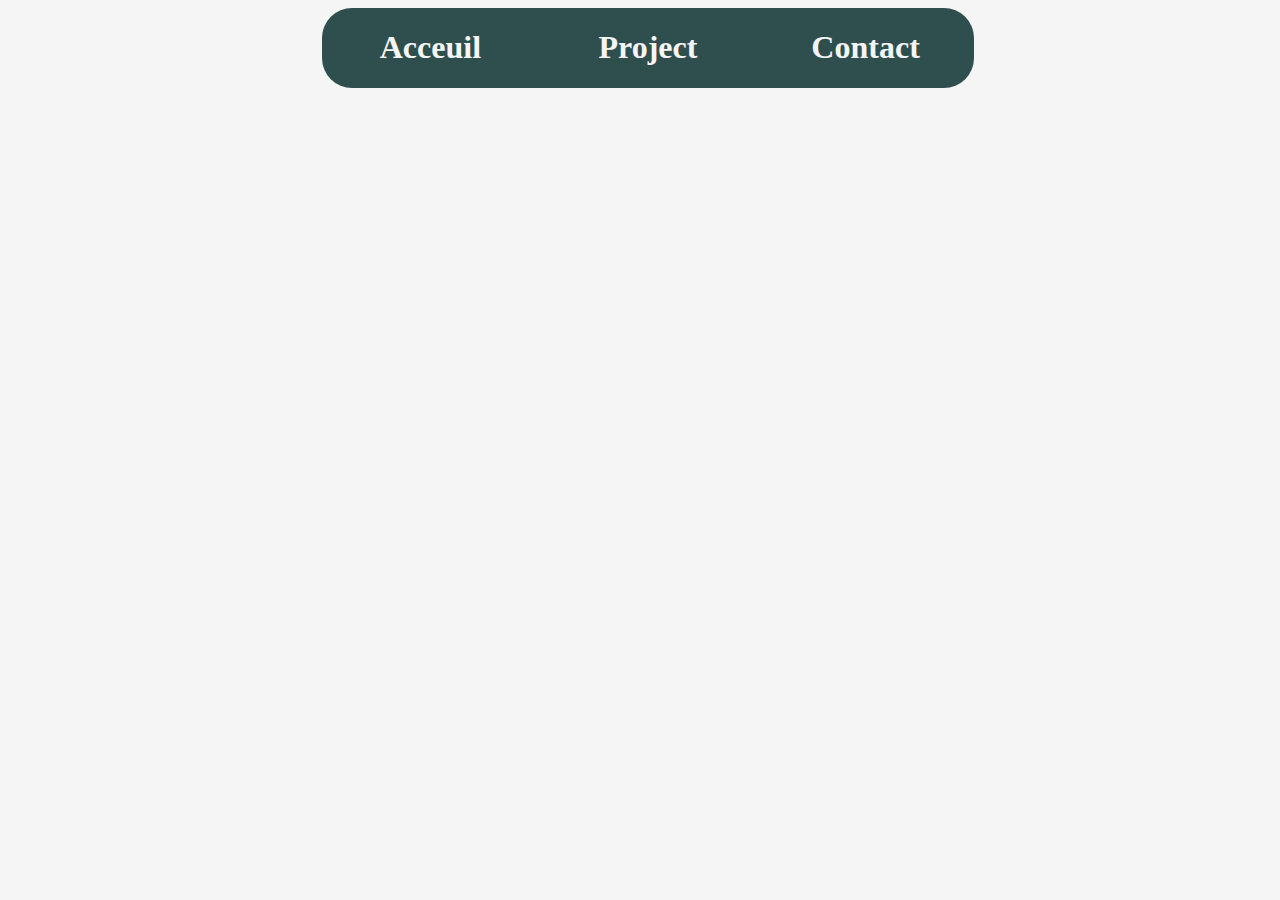
==== index.html @ 4569ac78 "debut" ====
<!DOCTYPE html>
<html lang="fr">
<head>
    <meta charset="UTF-8">
    <meta http-equiv="X-UA-Compatible" content="IE=edge">
    <meta name="viewport" content="width=device-width, initial-scale=1.0">
    <link rel="stylesheet" href="./CSS/style.css">
    <title>Portfolio</title>
</head>
<body>
    <header>
        <div class="menu">
            <h1>Acceuil</h1>
        </div>
        <div class="menu">
            <h1>Project</h1>
        </div>
        <div class="menu">
            <h1>Contact</h1>
        </div>
    </header>
</body>
</html>
---- CSS/style.css ----
body{
    display: flex;
    background-color: whitesmoke;
}

header{display: flex; 
       position: fixed;
       width: 51vw; 
       border-radius: 30px 30px 30px 30px; 
       margin-left: 24.5vw; background-color: darkslategray;}

.menu{display: flex; 
      color:whitesmoke;
      width: 17vw; 
      justify-content: center; 
      border-radius: 30px 30px 30px 30px;}

p{display: block;}
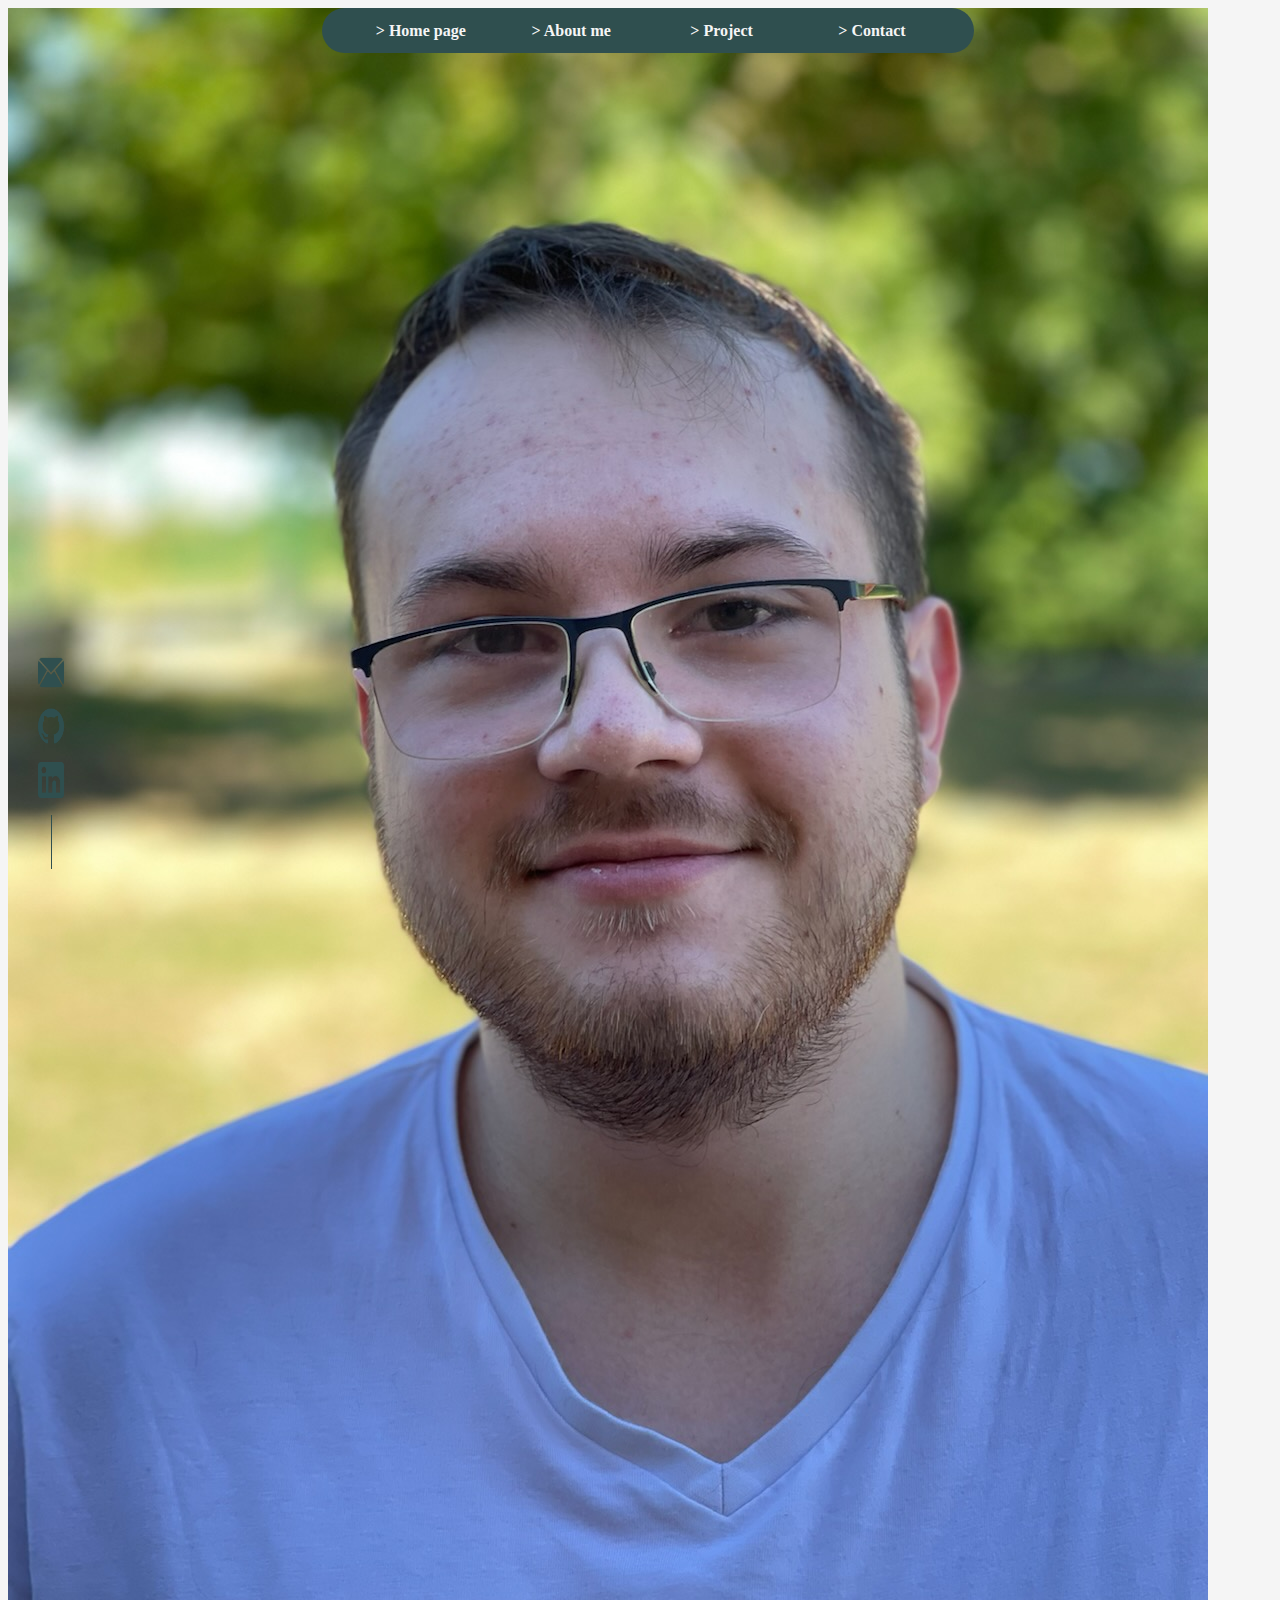
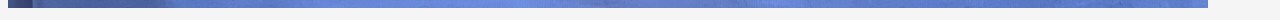
==== commit b050e0f0: "menu and contact" ====
--- a/index.html
+++ b/index.html
@@ -10,14 +10,32 @@
 <body>
     <header>
         <div class="menu">
-            <h1>Acceuil</h1>
+            <a href=""><p><b>> Home page</b></p></a>
         </div>
         <div class="menu">
-            <h1>Project</h1>
+            <a href=""><p><b>> About me</b></p></a>
         </div>
         <div class="menu">
-            <h1>Contact</h1>
+            <a href=""><p><b>> Project</b></p></a>
+        </div>
+        <div class="menu">
+            <a href=""><p><b>> Contact</b></p></a>
         </div>
     </header>
+    <nav>
+        <a href=""><img class="mail" src="./picture/mail.png" alt="mail picture"></a>
+        <a href="https://github.com/Clem47"><img class="git" src="./picture/git.png" alt="git picture"></a>
+        <a href="https://fr.linkedin.com/in/cl%C3%A9ment-crispel-684484253"><img class="linkedin" src="./picture/linkedin.png" alt="linkedin picture"></a>
+        <div> 
+        </div>
+    </nav>
+    <article>
+        <div class="welcome">
+            <img src="./picture/moi.jpg" alt="picture of me">
+        </div>
+        <div class="about_me">
+
+        </div>
+    </article>
 </body>
 </html>--- a/CSS/style.css
+++ b/CSS/style.css
@@ -4,15 +4,70 @@
 }
 
 header{display: flex; 
+       color: whitesmoke;
        position: fixed;
+       flex-direction: row;
+       align-items: center; 
        width: 51vw; 
+       height: 5vh;
        border-radius: 30px 30px 30px 30px; 
        margin-left: 24.5vw; background-color: darkslategray;}
 
 .menu{display: flex; 
       color:whitesmoke;
-      width: 17vw; 
-      justify-content: center; 
+      height: 5vh;
+      width: 8vw;
+      margin-left: 3.75vw;
+      justify-content: center;
+      align-items: center; 
       border-radius: 30px 30px 30px 30px;}
 
-p{display: block;}+.menu:hover a{
+      display: flex;
+      background-color: whitesmoke;
+      height: 5vh;
+      width: 8vw;
+      color: darkslateblue;
+      justify-content: center;
+      align-items: center; 
+      text-decoration: solid;
+      text-decoration-color: darkslateblue;
+      border-radius: 15px 15px 15px 15px;
+    }
+
+.menu a{
+    text-decoration: none;
+    color: whitesmoke;
+}
+
+nav{width: 3vw; 
+    height: 26vh;
+    position: fixed;     
+    display:flex ;
+    flex-direction: column;
+    align-items: center;
+    bottom: 1em;
+    left: 2em;
+   }
+
+.git{width: 2vw;
+     height: 4vh; 
+     margin-bottom: 1.5vh;
+}
+
+.mail{width: 2vw;
+      height: 5vh; 
+      margin-bottom: 1vh;
+}
+
+.linkedin{width: 2vw;
+          height: 4vh;
+          margin-bottom: 1.5vh;
+}
+
+nav div{
+    display: flex;
+    background-color: darkslategray;
+    width: 0.1vw;
+    height: 6vh;
+}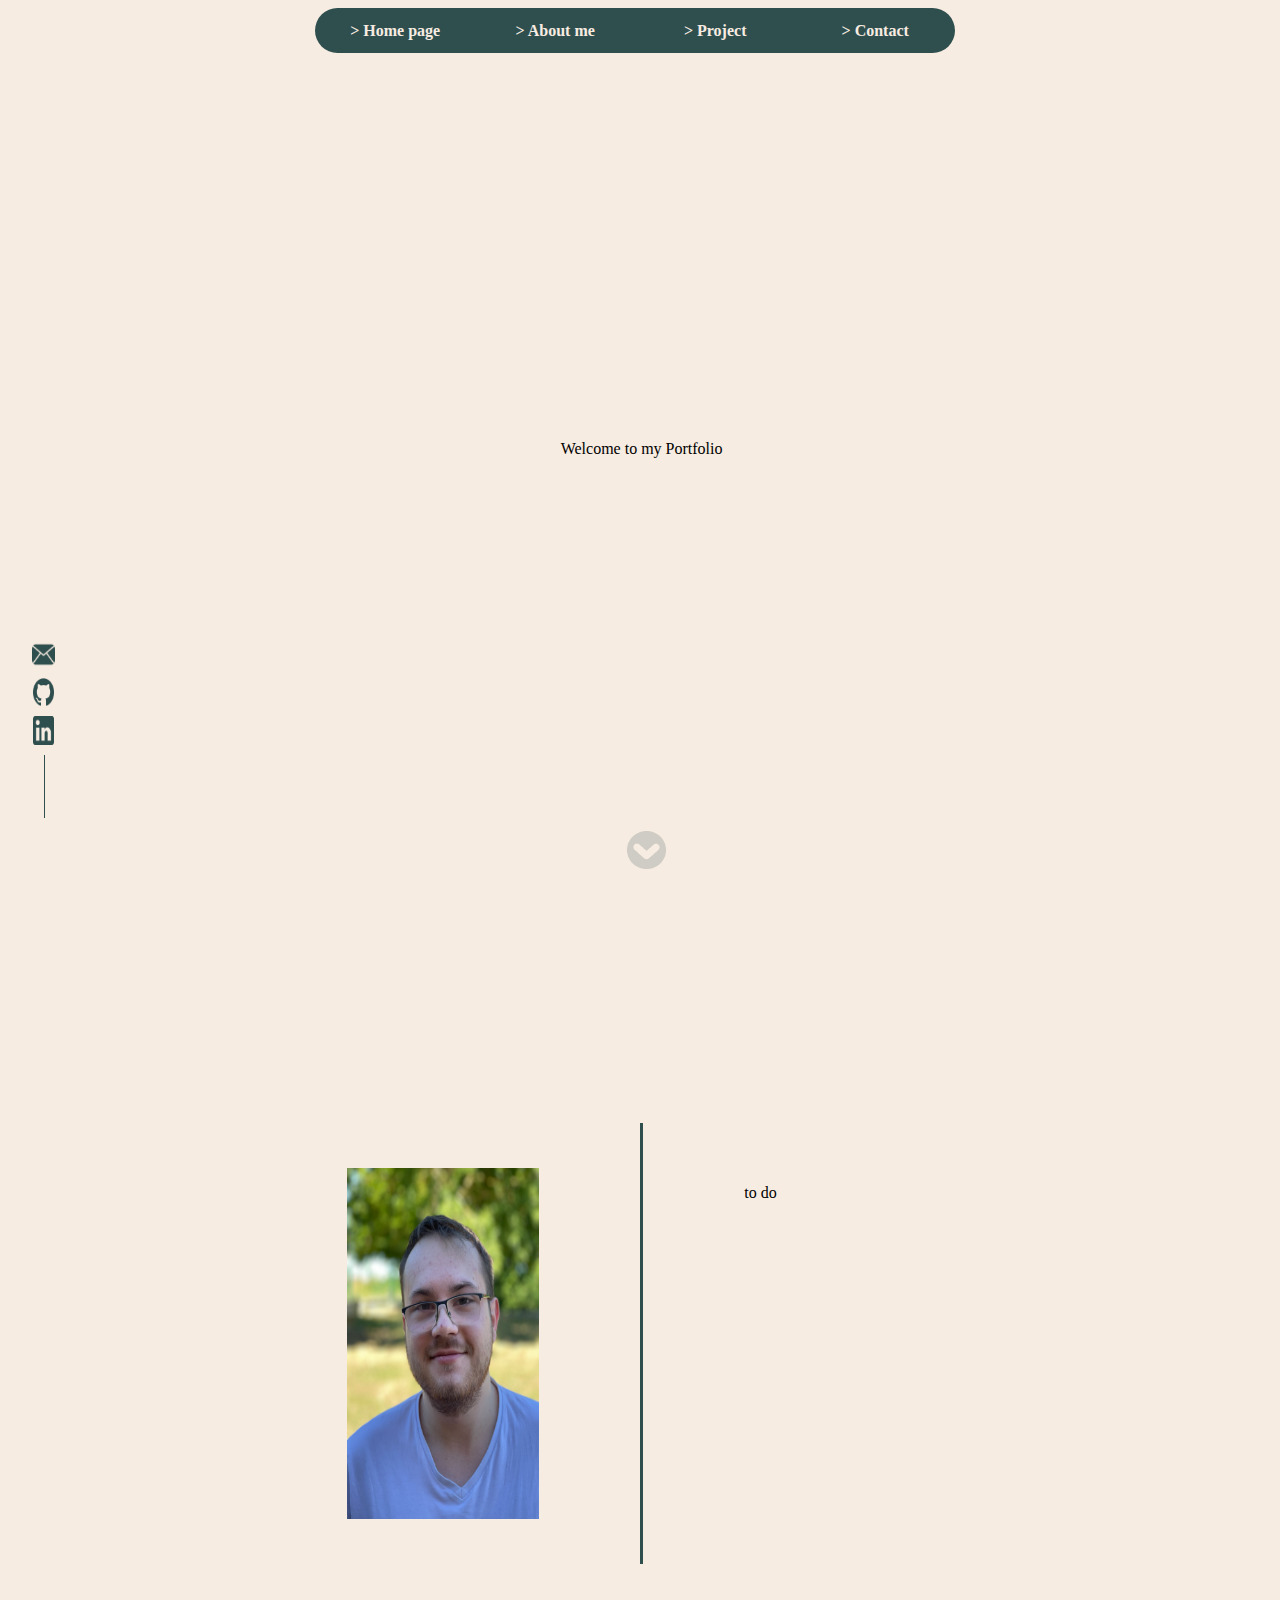
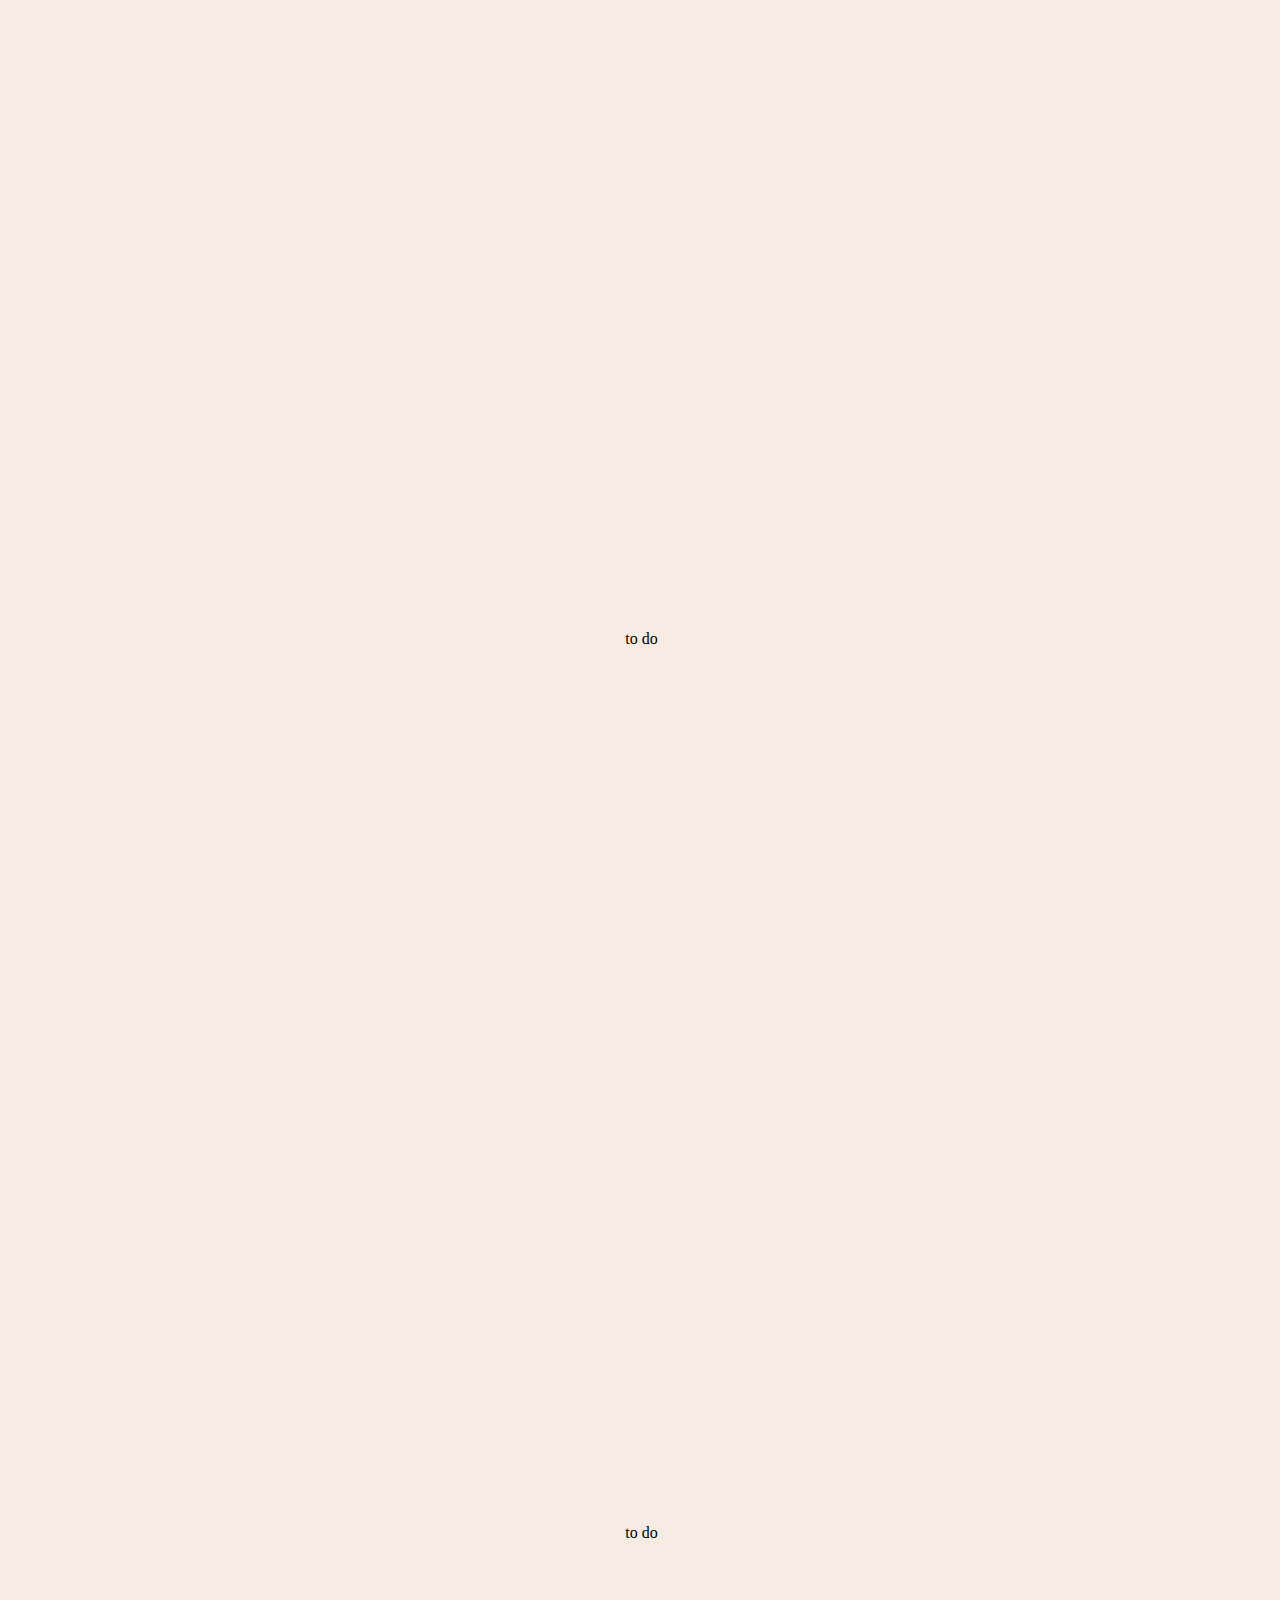
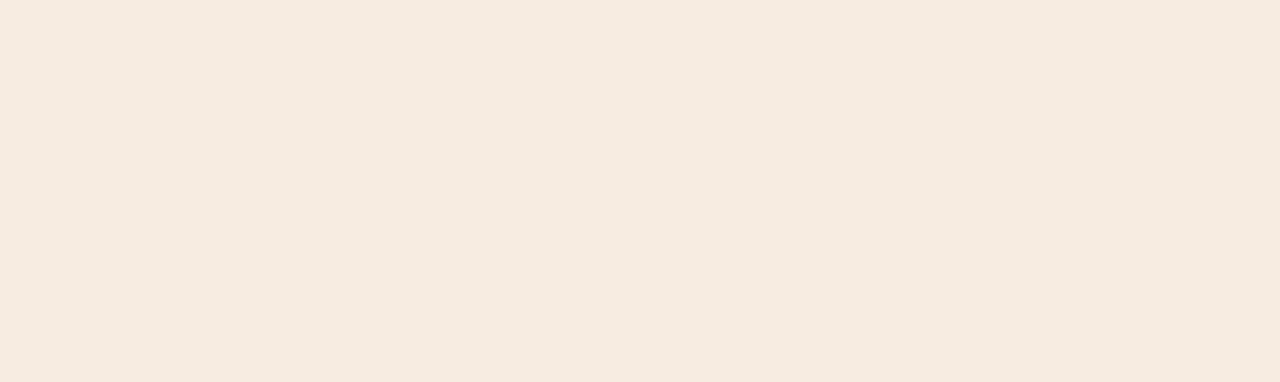
==== commit 760ed650: "ajout css" ====
--- a/index.html
+++ b/index.html
@@ -5,21 +5,25 @@
     <meta http-equiv="X-UA-Compatible" content="IE=edge">
     <meta name="viewport" content="width=device-width, initial-scale=1.0">
     <link rel="stylesheet" href="./CSS/style.css">
+    <link rel="stylesheet" href="./CSS/about_me.css">
+    <link rel="stylesheet" href="./CSS/welcome.css">
+    <link rel="stylesheet" href="./CSS/project.css">
+    <link rel="stylesheet" href="./CSS/contact.css">
     <title>Portfolio</title>
 </head>
 <body>
     <header>
         <div class="menu">
-            <a href=""><p><b>> Home page</b></p></a>
+            <a href="#welcome"><p><b>> Home page</b></p></a>
         </div>
         <div class="menu">
-            <a href=""><p><b>> About me</b></p></a>
+            <a href="#about_me"><p><b>> About me</b></p></a>
         </div>
         <div class="menu">
-            <a href=""><p><b>> Project</b></p></a>
+            <a href="#project"><p><b>> Project</b></p></a>
         </div>
         <div class="menu">
-            <a href=""><p><b>> Contact</b></p></a>
+            <a href="#contact"><p><b>> Contact</b></p></a>
         </div>
     </header>
     <nav>
@@ -29,13 +33,30 @@
         <div> 
         </div>
     </nav>
-    <article>
-        <div class="welcome">
-            <img src="./picture/moi.jpg" alt="picture of me">
+    <div class="container" dir="ltr">
+        <div class="welcome" id = "welcome">
+            <div>
+                <p>Welcome to my Portfolio</p>
+            </div>
         </div>
-        <div class="about_me">
-
+        <div class="about_me" id="about_me">
+            <div class="picture">
+                <img src="./picture/moi.jpg" alt="picture of me">
+            </div>
+            <div></div>
+            <div class="who_i_am">
+                <p>to do</p>
+            </div>
         </div>
-    </article>
+        <div class="project" id="project">
+            <p>to do</p>
+        </div>
+        <div class="contact" id="contact">
+            <p>to do</p>
+        </div>
+    </div>
+    <div class="button">
+        <img src="./picture/down.png" alt="down button">
+    </div>
 </body>
 </html>--- a/CSS/style.css
+++ b/CSS/style.css
@@ -1,32 +1,32 @@
 body{
     display: flex;
-    background-color: whitesmoke;
+    background-color: #f7ece1;
 }
 
 header{display: flex; 
-       color: whitesmoke;
+       color: #f7ece1;
        position: fixed;
        flex-direction: row;
        align-items: center; 
-       width: 51vw; 
-       height: 5vh;
+       width: 50%; 
+       height: 5%;
        border-radius: 30px 30px 30px 30px; 
-       margin-left: 24.5vw; background-color: darkslategray;}
+       margin-left: 24%; background-color: darkslategray;}
 
 .menu{display: flex; 
-      color:whitesmoke;
-      height: 5vh;
-      width: 8vw;
-      margin-left: 3.75vw;
+      color:#f7ece1;
+      height: 100%;
+      width: 100%;
+      text-size-adjust: auto;
       justify-content: center;
       align-items: center; 
       border-radius: 30px 30px 30px 30px;}
 
 .menu:hover a{
       display: flex;
-      background-color: whitesmoke;
-      height: 5vh;
-      width: 8vw;
+      background-color: #f7ece1;
+      height: 100%;
+      width: 100%;
       color: darkslateblue;
       justify-content: center;
       align-items: center; 
@@ -37,37 +37,70 @@
 
 .menu a{
     text-decoration: none;
-    color: whitesmoke;
+    color: #f7ece1;
 }
 
-nav{width: 3vw; 
-    height: 26vh;
+nav{width: 3%; 
+    height: 26%;
     position: fixed;     
     display:flex ;
     flex-direction: column;
     align-items: center;
-    bottom: 1em;
-    left: 2em;
+    bottom: 3%;
+    left: 2%;
    }
 
-.git{width: 2vw;
-     height: 4vh; 
-     margin-bottom: 1.5vh;
+.git{width: 75%;
+     height: 75%; 
+     margin-bottom: 15%;
+     margin-left: 7.6%;
 }
 
-.mail{width: 2vw;
-      height: 5vh; 
-      margin-bottom: 1vh;
+.mail{width: 75%;
+      height: 80%; 
+      margin-left: 7.6%;
+      margin-bottom: 15%;
 }
 
-.linkedin{width: 2vw;
-          height: 4vh;
-          margin-bottom: 1.5vh;
+.linkedin{width: 75%;
+          height: 75%; 
+          margin-left: 7.6%;
+          margin-bottom: 15%;
 }
 
 nav div{
     display: flex;
     background-color: darkslategray;
-    width: 0.1vw;
-    height: 6vh;
-}+    width: 3%;
+    height: 27%;
+}
+
+.button{
+    bottom: 3%;
+    left: 49%;
+    position: fixed;
+}
+
+.button img{
+    height: 30%;
+    width: 30%;
+    opacity: 0.2;
+}
+
+.button img:hover{
+    opacity: 1;
+}
+
+.container{
+    display: flex;
+    scroll-snap-type: y mandatory;
+    flex-flow: column nowrap;
+    overflow: auto;
+    flex: none;
+}
+
+.container > div{
+    scroll-snap-align: center;
+    flex: none;
+}
+
--- a/CSS/about_me.css
+++ b/CSS/about_me.css
@@ -0,0 +1,27 @@
+.about_me div{
+    background-color: darkslategrey;
+    height: 50%;
+    margin-left: 4%;
+    margin-right: 4%;
+    width: 0.2%;
+}
+
+.about_me{
+    display: flex;
+    flex-direction: row;
+    margin-top: 1vw;
+    width: 99vw;
+    height: 98vh;
+    justify-content: center;
+    align-items: center;
+}
+.about_me img{height: 39vh;
+              width: 15vw;}
+
+.about_me .picture{border: none;
+                   height: 39vh;
+                   width: 15vw;}
+
+.about_me .who_i_am{background-color:transparent;
+                    height: 39vh;
+                    width: 15vw;}--- a/CSS/welcome.css
+++ b/CSS/welcome.css
@@ -0,0 +1,12 @@
+.welcome{
+    width: 99vw;
+    height: 98vh;
+    display: flex;
+    justify-content: center;
+}
+
+.welcome div{
+    display: flex;
+    align-items: center;
+    justify-content: center;
+}--- a/CSS/project.css
+++ b/CSS/project.css
@@ -0,0 +1,9 @@
+.project{
+    display: flex;
+    flex-direction: row;
+    margin-top: 1vw;
+    width: 99vw;
+    height: 98vh;
+    justify-content: center;
+    align-items: center;
+}--- a/CSS/contact.css
+++ b/CSS/contact.css
@@ -0,0 +1,9 @@
+.contact{
+    display: flex;
+    flex-direction: row;
+    margin-top: 1vw;
+    width: 99vw;
+    height: 98vh;
+    justify-content: center;
+    align-items: center;
+}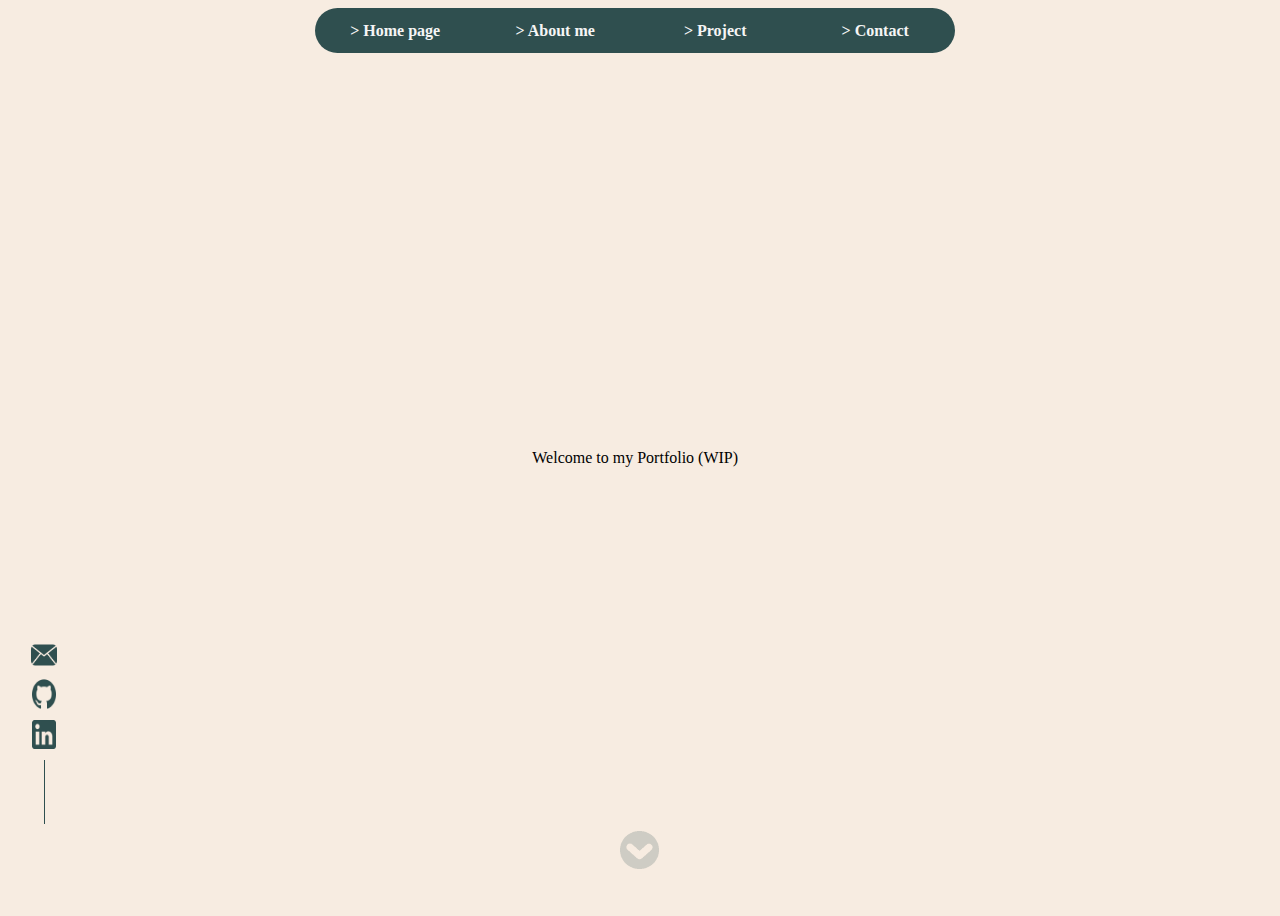
==== commit 1e6ba01d: "update css" ====
--- a/index.html
+++ b/index.html
@@ -36,7 +36,7 @@
     <div class="container" dir="ltr">
         <div class="welcome" id = "welcome">
             <div>
-                <p>Welcome to my Portfolio</p>
+                <p>Welcome to my Portfolio (WIP)</p>
             </div>
         </div>
         <div class="about_me" id="about_me">
@@ -45,14 +45,24 @@
             </div>
             <div></div>
             <div class="who_i_am">
-                <p>to do</p>
+                <p><b><u>Who am i ?</u></b></p>
+                <p>I'm french student in computer science at the University of Bordeaux.
+                <br>I pass also an additional 2 years degree in robotic at the University of Bordeaux.</p>
+                <p>For now i’m looking for an internship abroad to improve my english and discover other countries.
+                <br>Later i’d like to be either full stack developer or work on AI and robots. </p>
+                <p> As a great lover of culture, my hobbies are watching films and series, reading manga, playing games (video and board games) and listening to music or podcasts.
+                <br> In my free time i'm also vice-president and vice-treasurer of a student association.</p>
+            </div>
+            <div></div>
+            <div class="who_i_am">
+                <p>(WIP)</p>
             </div>
         </div>
         <div class="project" id="project">
-            <p>to do</p>
+            <p>(WIP)</p>
         </div>
         <div class="contact" id="contact">
-            <p>to do</p>
+            <p>(WIP)</p>
         </div>
     </div>
     <div class="button">
--- a/CSS/style.css
+++ b/CSS/style.css
@@ -1,6 +1,7 @@
 body{
     display: flex;
     background-color: #f7ece1;
+    overflow-y: hidden;
 }
 
 header{display: flex; 
@@ -8,16 +9,14 @@
        position: fixed;
        flex-direction: row;
        align-items: center; 
-       width: 50%; 
-       height: 5%;
+       width: 50vw; 
+       height: 5vh;
        border-radius: 30px 30px 30px 30px; 
-       margin-left: 24%; background-color: darkslategray;}
+       margin-left: 24vw; background-color: darkslategray;}
 
 .menu{display: flex; 
-      color:#f7ece1;
       height: 100%;
       width: 100%;
-      text-size-adjust: auto;
       justify-content: center;
       align-items: center; 
       border-radius: 30px 30px 30px 30px;}
@@ -37,33 +36,33 @@
 
 .menu a{
     text-decoration: none;
-    color: #f7ece1;
+    color: whitesmoke;
 }
 
-nav{width: 3%; 
-    height: 26%;
+nav{width: 3vW; 
+    height: 26vh;
     position: fixed;     
     display:flex ;
     flex-direction: column;
     align-items: center;
-    bottom: 3%;
-    left: 2%;
+    bottom: 3vh;
+    left: 2vw;
    }
 
-.git{width: 75%;
-     height: 75%; 
+.git{width: 80%;
+     height: 73%; 
      margin-bottom: 15%;
      margin-left: 7.6%;
 }
 
-.mail{width: 75%;
+.mail{width: 80%;
       height: 80%; 
       margin-left: 7.6%;
       margin-bottom: 15%;
 }
 
-.linkedin{width: 75%;
-          height: 75%; 
+.linkedin{width: 80%;
+          height: 73%; 
           margin-left: 7.6%;
           margin-bottom: 15%;
 }
@@ -71,13 +70,13 @@
 nav div{
     display: flex;
     background-color: darkslategray;
-    width: 3%;
+    width: 3.5%;
     height: 27%;
 }
 
 .button{
-    bottom: 3%;
-    left: 49%;
+    bottom: 3vh;
+    left: 48.45vw;
     position: fixed;
 }
 
@@ -92,11 +91,9 @@
 }
 
 .container{
-    display: flex;
     scroll-snap-type: y mandatory;
-    flex-flow: column nowrap;
-    overflow: auto;
-    flex: none;
+    overflow-y: scroll;
+    height: 100vh;  
 }
 
 .container > div{
--- a/CSS/about_me.css
+++ b/CSS/about_me.css
@@ -10,18 +10,26 @@
     display: flex;
     flex-direction: row;
     margin-top: 1vw;
-    width: 99vw;
-    height: 98vh;
+    width: 98vw;
+    height: 100vh;
     justify-content: center;
     align-items: center;
 }
-.about_me img{height: 39vh;
-              width: 15vw;}
+.about_me img{height: 100%;
+              width: 100%;}
 
-.about_me .picture{border: none;
-                   height: 39vh;
-                   width: 15vw;}
+.about_me .picture{background-color:transparent;
+                   height: 41%;
+                   width: 16%;}
 
 .about_me .who_i_am{background-color:transparent;
-                    height: 39vh;
-                    width: 15vw;}+                    height: 41%;
+                    width: 16%;
+                    display: flex;
+                    flex-direction: column;
+                    align-items: center;}
+
+.about_me b{
+    color: darkslateblue;
+    font-size:larger;
+}--- a/CSS/welcome.css
+++ b/CSS/welcome.css
@@ -1,6 +1,6 @@
 .welcome{
-    width: 99vw;
-    height: 98vh;
+    width: 98vw;
+    height: 100vh;
     display: flex;
     justify-content: center;
 }
--- a/CSS/project.css
+++ b/CSS/project.css
@@ -2,8 +2,8 @@
     display: flex;
     flex-direction: row;
     margin-top: 1vw;
-    width: 99vw;
-    height: 98vh;
+    width: 98vw;
+    height: 100vh;
     justify-content: center;
     align-items: center;
 }--- a/CSS/contact.css
+++ b/CSS/contact.css
@@ -2,8 +2,8 @@
     display: flex;
     flex-direction: row;
     margin-top: 1vw;
-    width: 99vw;
-    height: 98vh;
+    width: 98vw;
+    height: 100vh;
     justify-content: center;
     align-items: center;
 }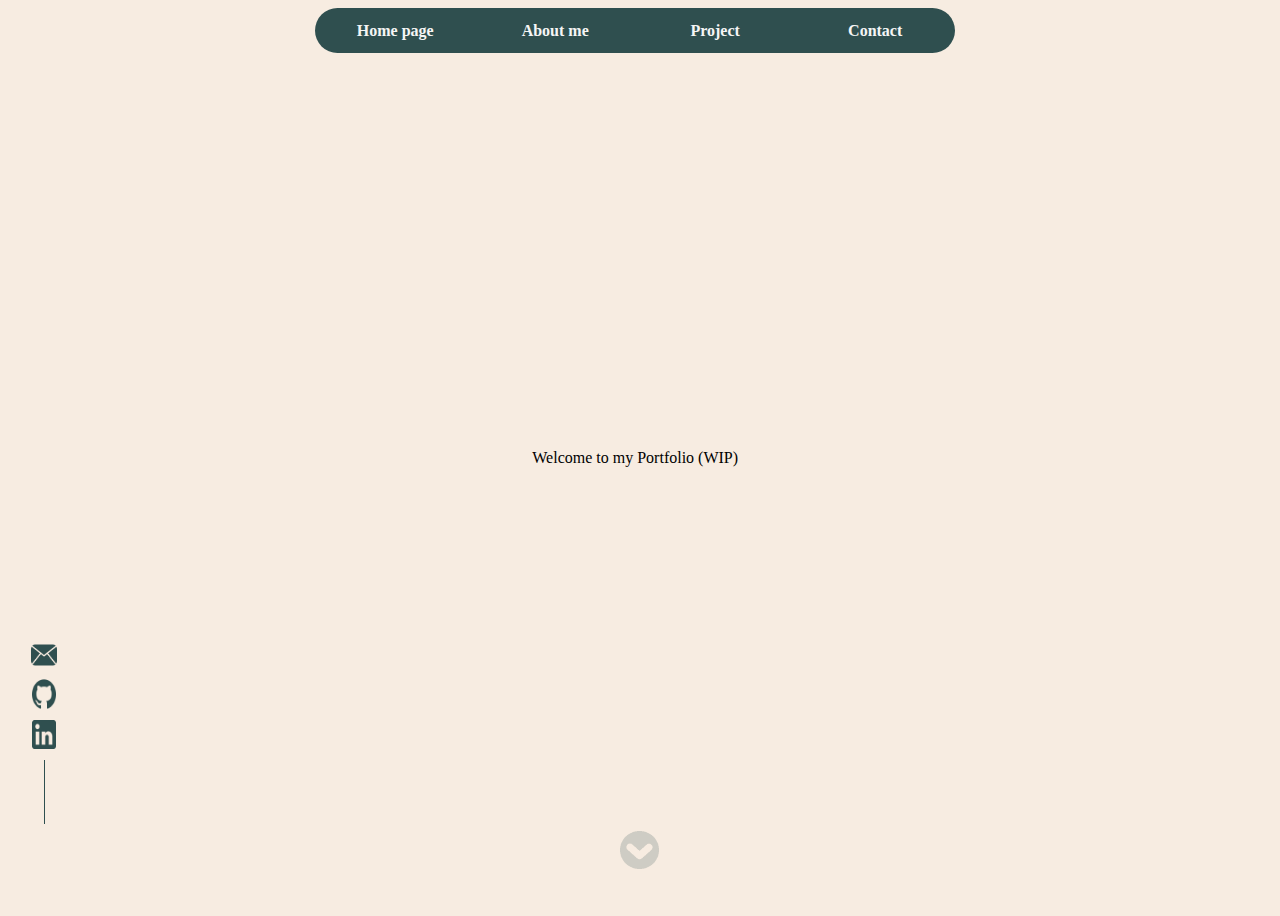
==== commit 918c5acc: "test" ====
--- a/index.html
+++ b/index.html
@@ -14,16 +14,16 @@
 <body>
     <header>
         <div class="menu">
-            <a href="#welcome"><p><b>> Home page</b></p></a>
+            <a href="#welcome"><p><b>Home page</b></p></a>
         </div>
         <div class="menu">
-            <a href="#about_me"><p><b>> About me</b></p></a>
+            <a href="#about_me"><p><b>About me</b></p></a>
         </div>
         <div class="menu">
-            <a href="#project"><p><b>> Project</b></p></a>
+            <a href="#project"><p><b>Project</b></p></a>
         </div>
         <div class="menu">
-            <a href="#contact"><p><b>> Contact</b></p></a>
+            <a href="#contact"><p><b>Contact</b></p></a>
         </div>
     </header>
     <nav>
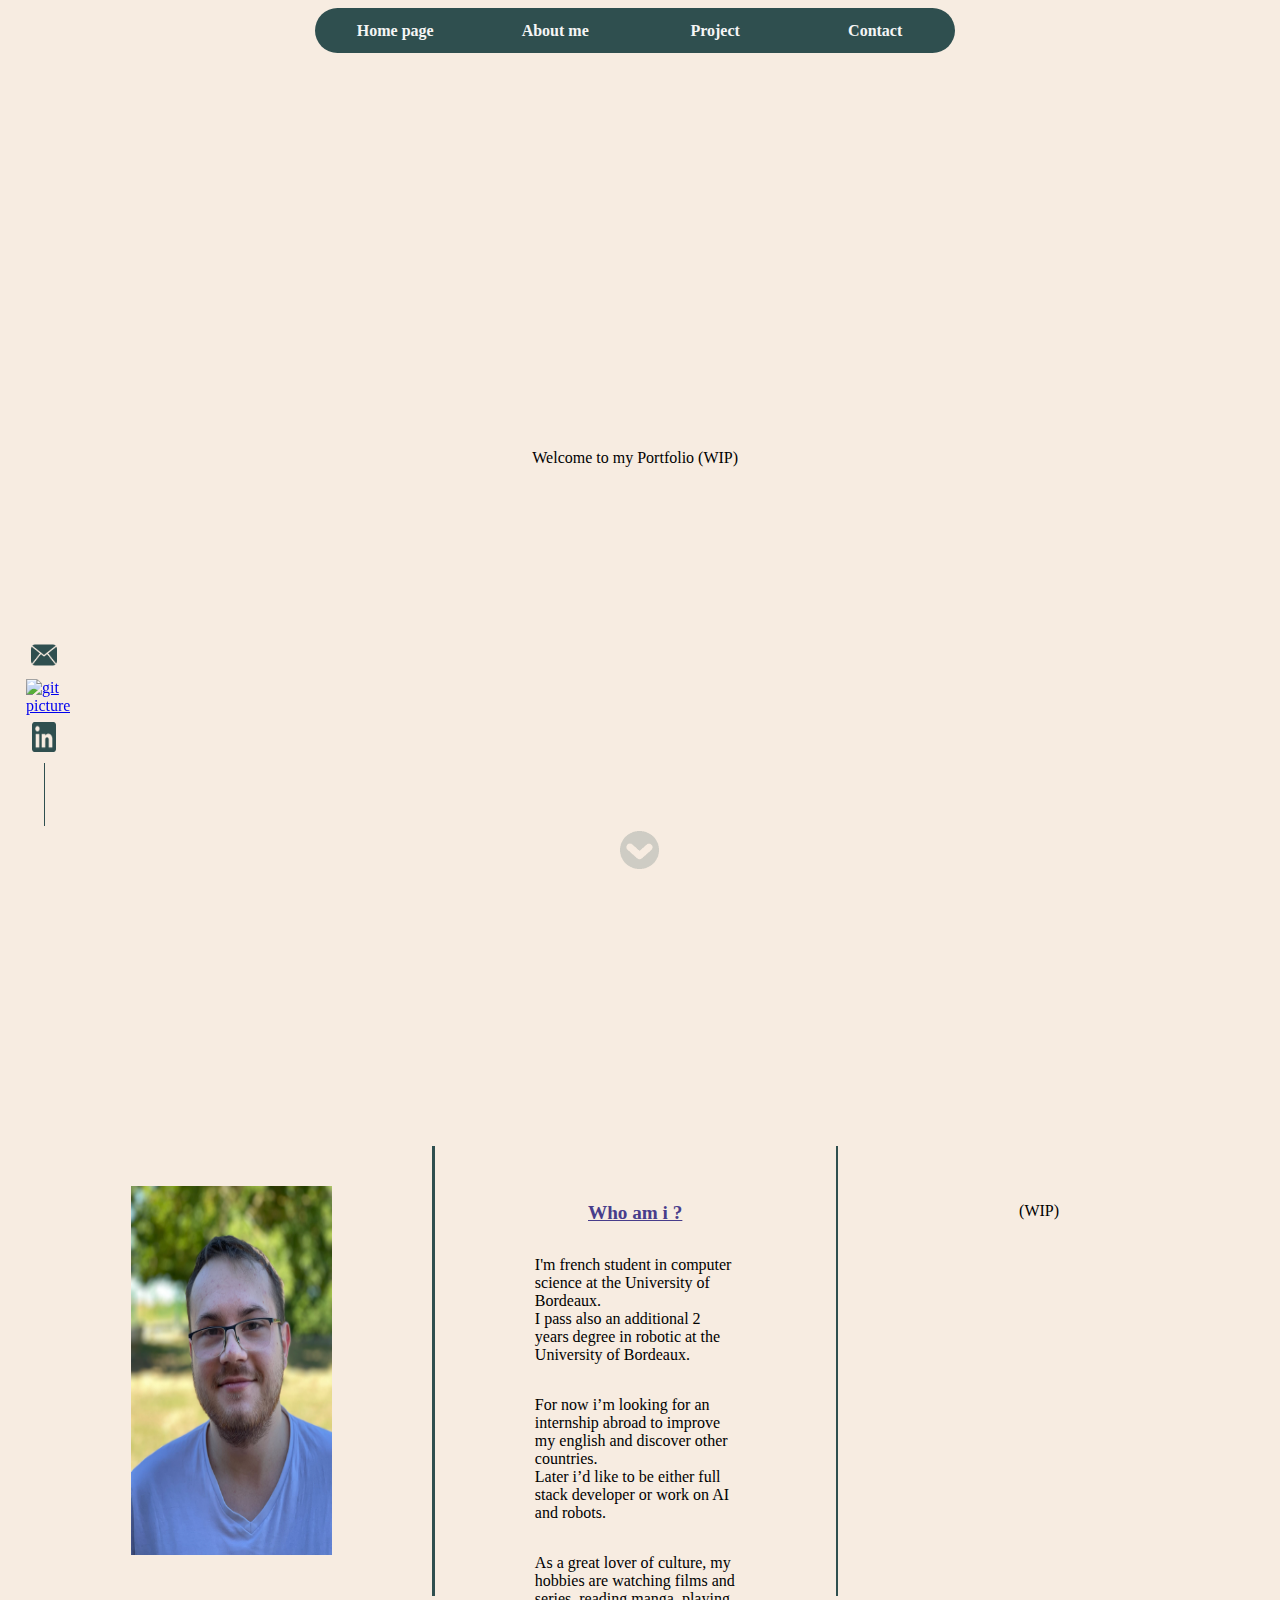
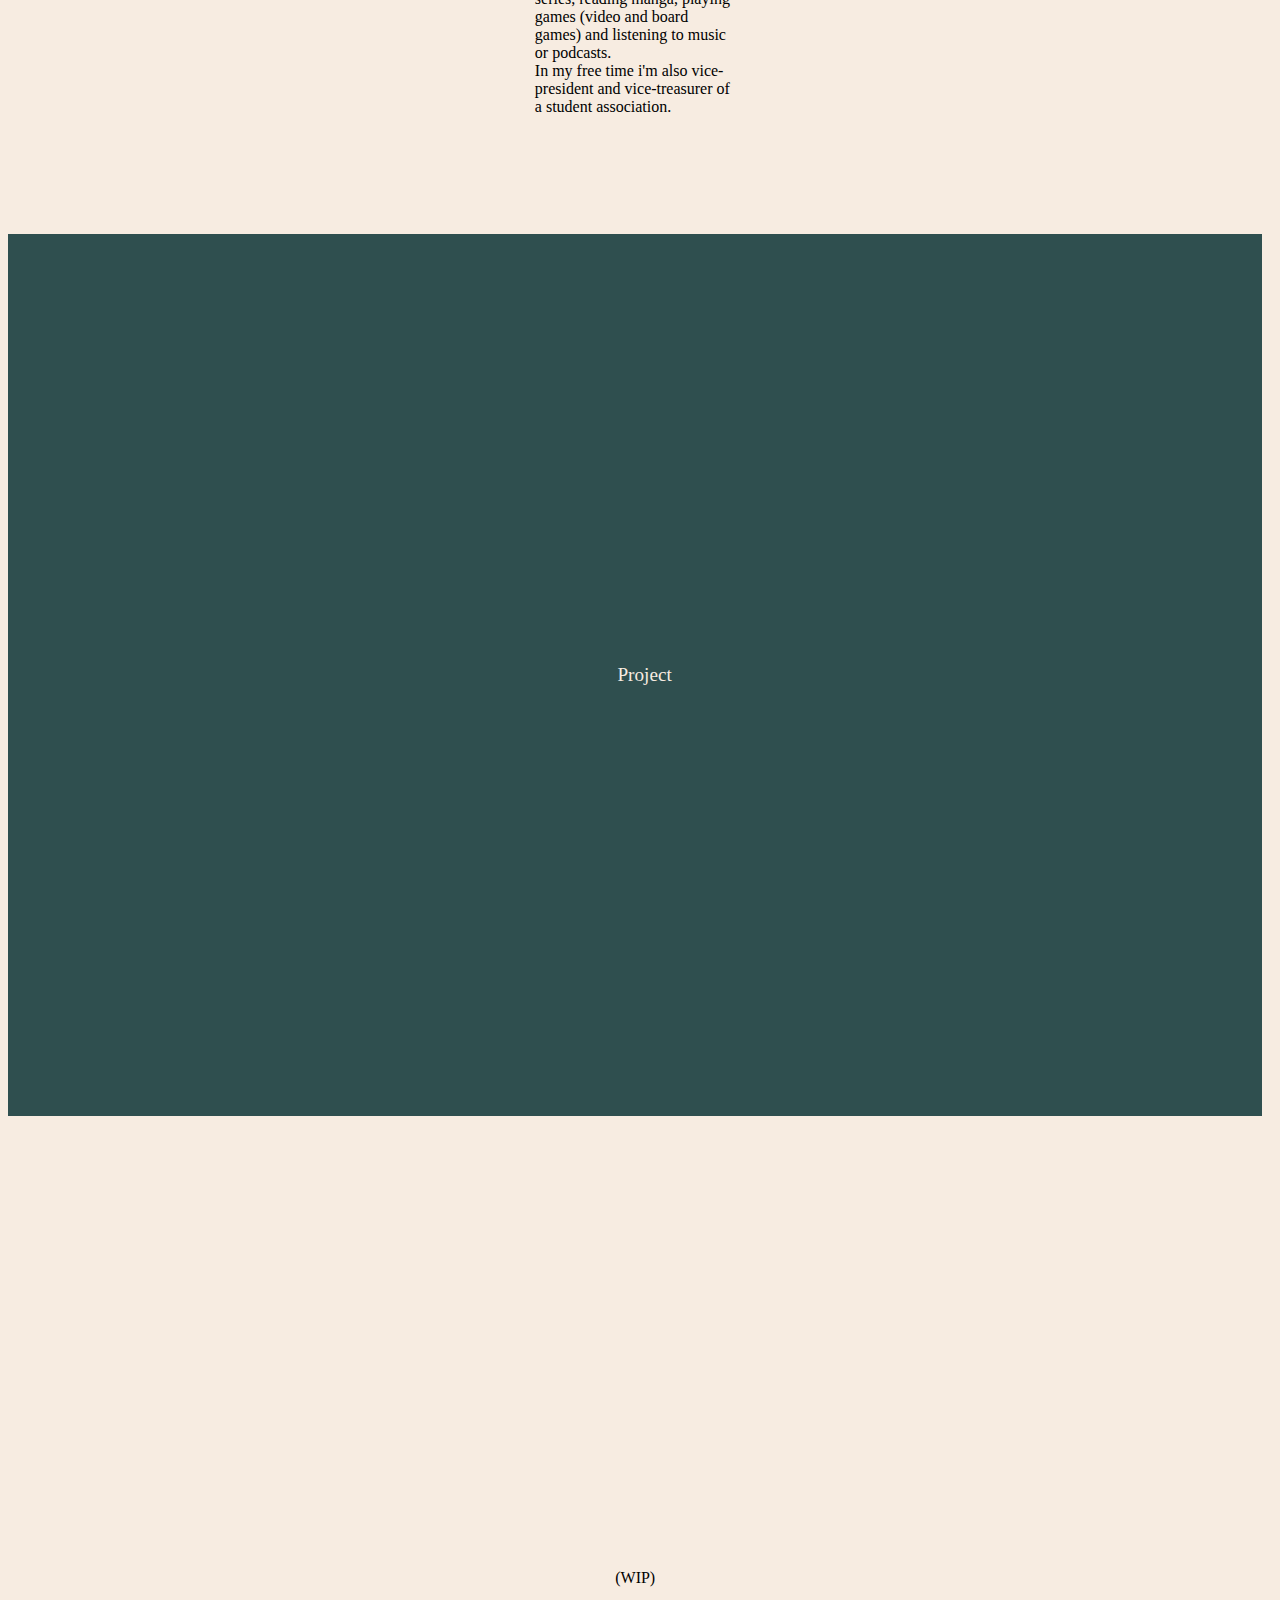
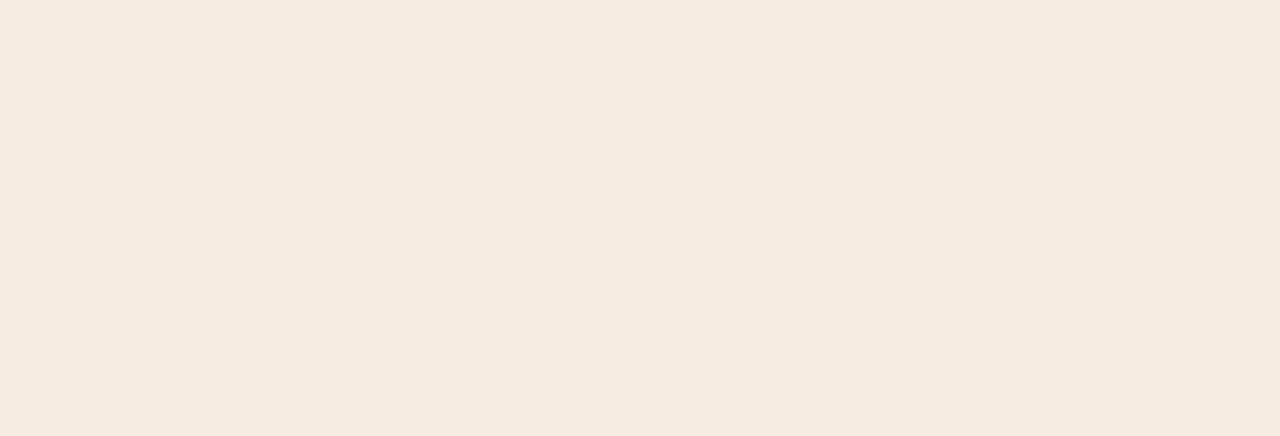
==== commit 36f20cf0: "add js" ====
--- a/index.html
+++ b/index.html
@@ -28,12 +28,12 @@
     </header>
     <nav>
         <a href=""><img class="mail" src="./picture/mail.png" alt="mail picture"></a>
-        <a href="https://github.com/Clem47"><img class="git" src="./picture/git.png" alt="git picture"></a>
+        <a href="https://github.com/Clem47"><img class="git" src="" alt="git picture"></a>
         <a href="https://fr.linkedin.com/in/cl%C3%A9ment-crispel-684484253"><img class="linkedin" src="./picture/linkedin.png" alt="linkedin picture"></a>
         <div> 
         </div>
     </nav>
-    <div class="container" dir="ltr">
+    <div class="container" id="container">
         <div class="welcome" id = "welcome">
             <div>
                 <p>Welcome to my Portfolio (WIP)</p>
@@ -59,14 +59,32 @@
             </div>
         </div>
         <div class="project" id="project">
-            <p>(WIP)</p>
+            <div class="title" id="title">
+                <p>Project</p>
+            </div>
+            <div>
+                <p>(WIP)</p>
+            </div>
+            <div>
+                <p>(WIP)</p>
+            </div>
+            <div>
+                <p>(WIP)</p>
+            </div>
+            <div>
+                <p>(WIP)</p>
+            </div>
+            <div>
+                <p>(WIP)</p>
+            </div>
         </div>
         <div class="contact" id="contact">
             <p>(WIP)</p>
         </div>
     </div>
-    <div class="button">
+    <div class="button" id="button">
         <img src="./picture/down.png" alt="down button">
     </div>
+    <script src="./JS/project.js"></script>
 </body>
 </html>--- a/CSS/style.css
+++ b/CSS/style.css
@@ -1,7 +1,7 @@
 body{
     display: flex;
+    flex-direction: column;
     background-color: #f7ece1;
-    overflow-y: hidden;
 }
 
 header{display: flex; 
@@ -90,14 +90,3 @@
     opacity: 1;
 }
 
-.container{
-    scroll-snap-type: y mandatory;
-    overflow-y: scroll;
-    height: 100vh;  
-}
-
-.container > div{
-    scroll-snap-align: center;
-    flex: none;
-}
-
--- a/CSS/project.css
+++ b/CSS/project.css
@@ -3,7 +3,35 @@
     flex-direction: row;
     margin-top: 1vw;
     width: 98vw;
-    height: 100vh;
+    height: 98vh;
+    align-items: center;
+    scroll-snap-type: x mandatory;
+    overflow-y: hidden;
+    overflow-x: auto;}
+
+.project > div{
+    scroll-snap-align: center;
+    width: 99vw;
+    height: 100%;
+    display: flex;
+    flex: none;
     justify-content: center;
     align-items: center;
+}
+
+.project .title{
+    border: solid darkslategray;
+    width: 99vw;
+    height: 100%;
+    background-color: darkslategray;
+}
+
+.project p{
+    color: darkslategray;
+    font-size: larger;
+}
+
+.project .title p{
+    color: #f7ece1;
+    font-size: larger;
 }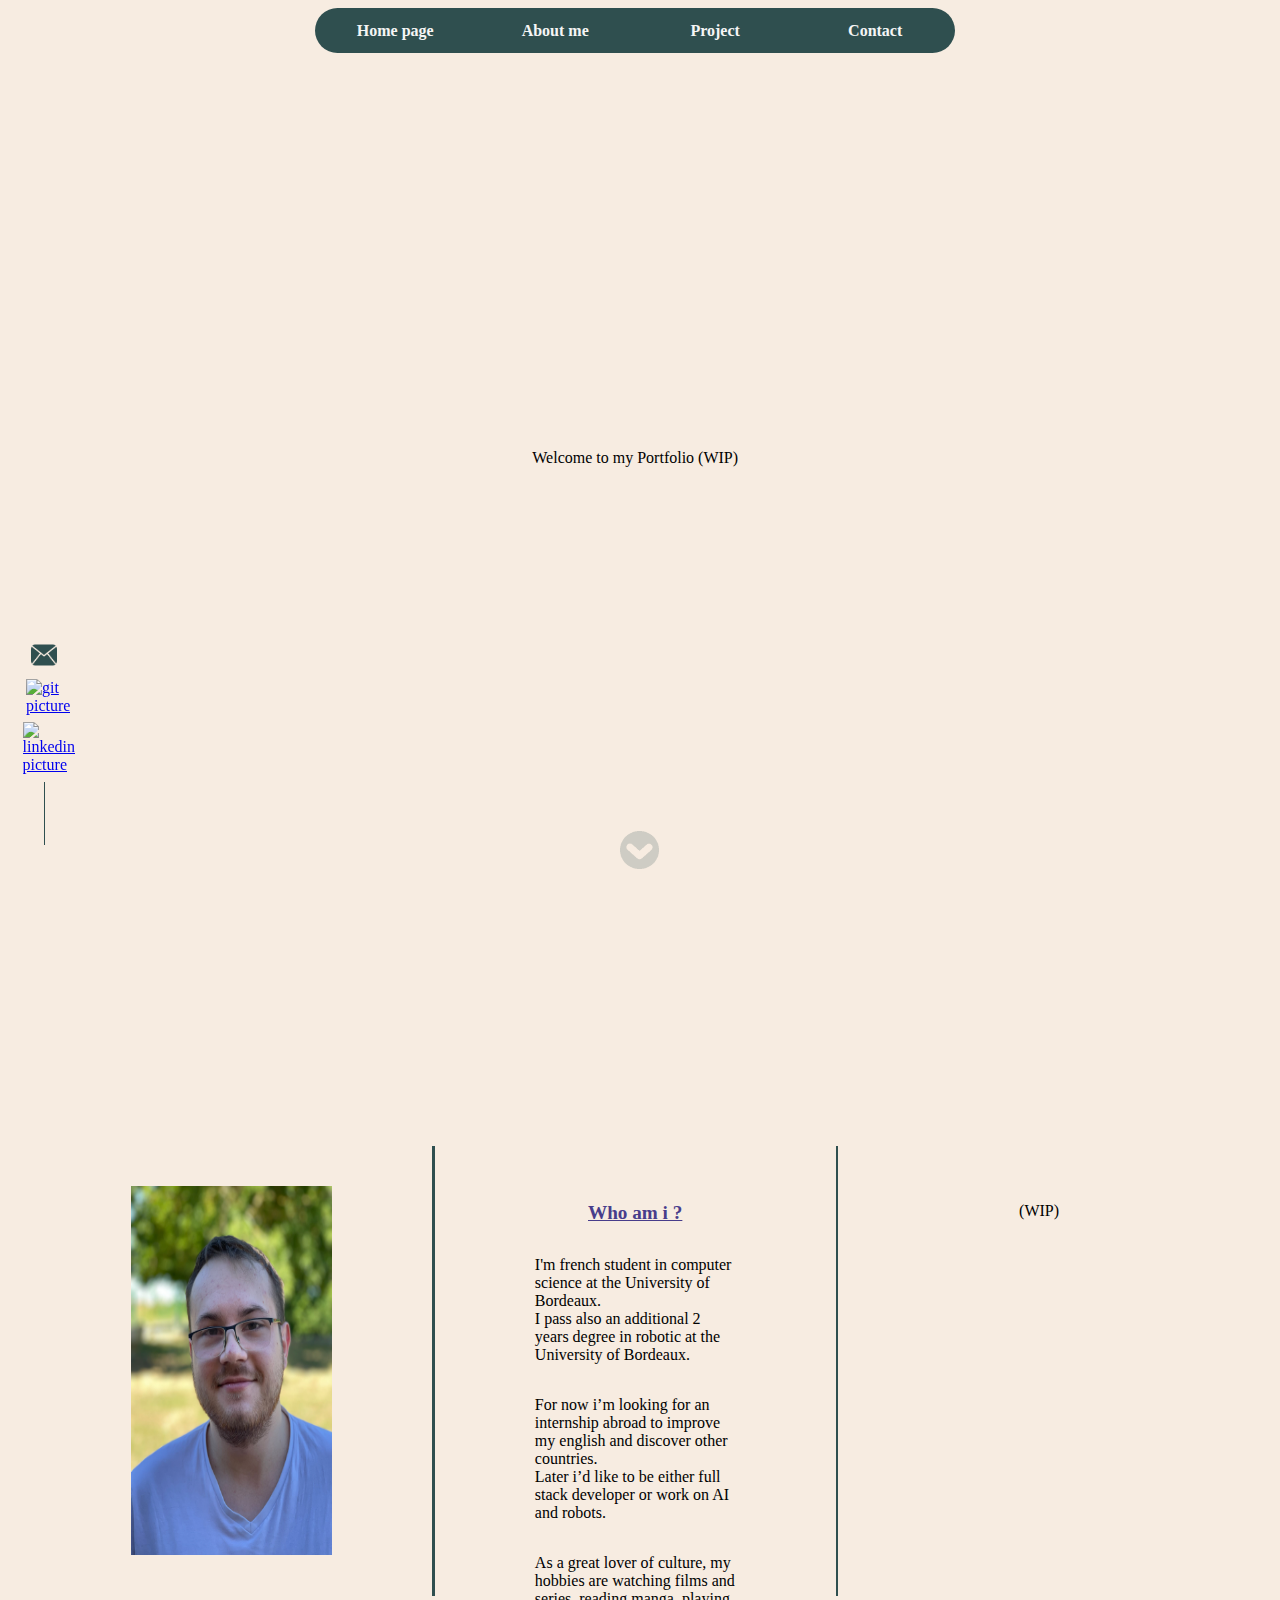
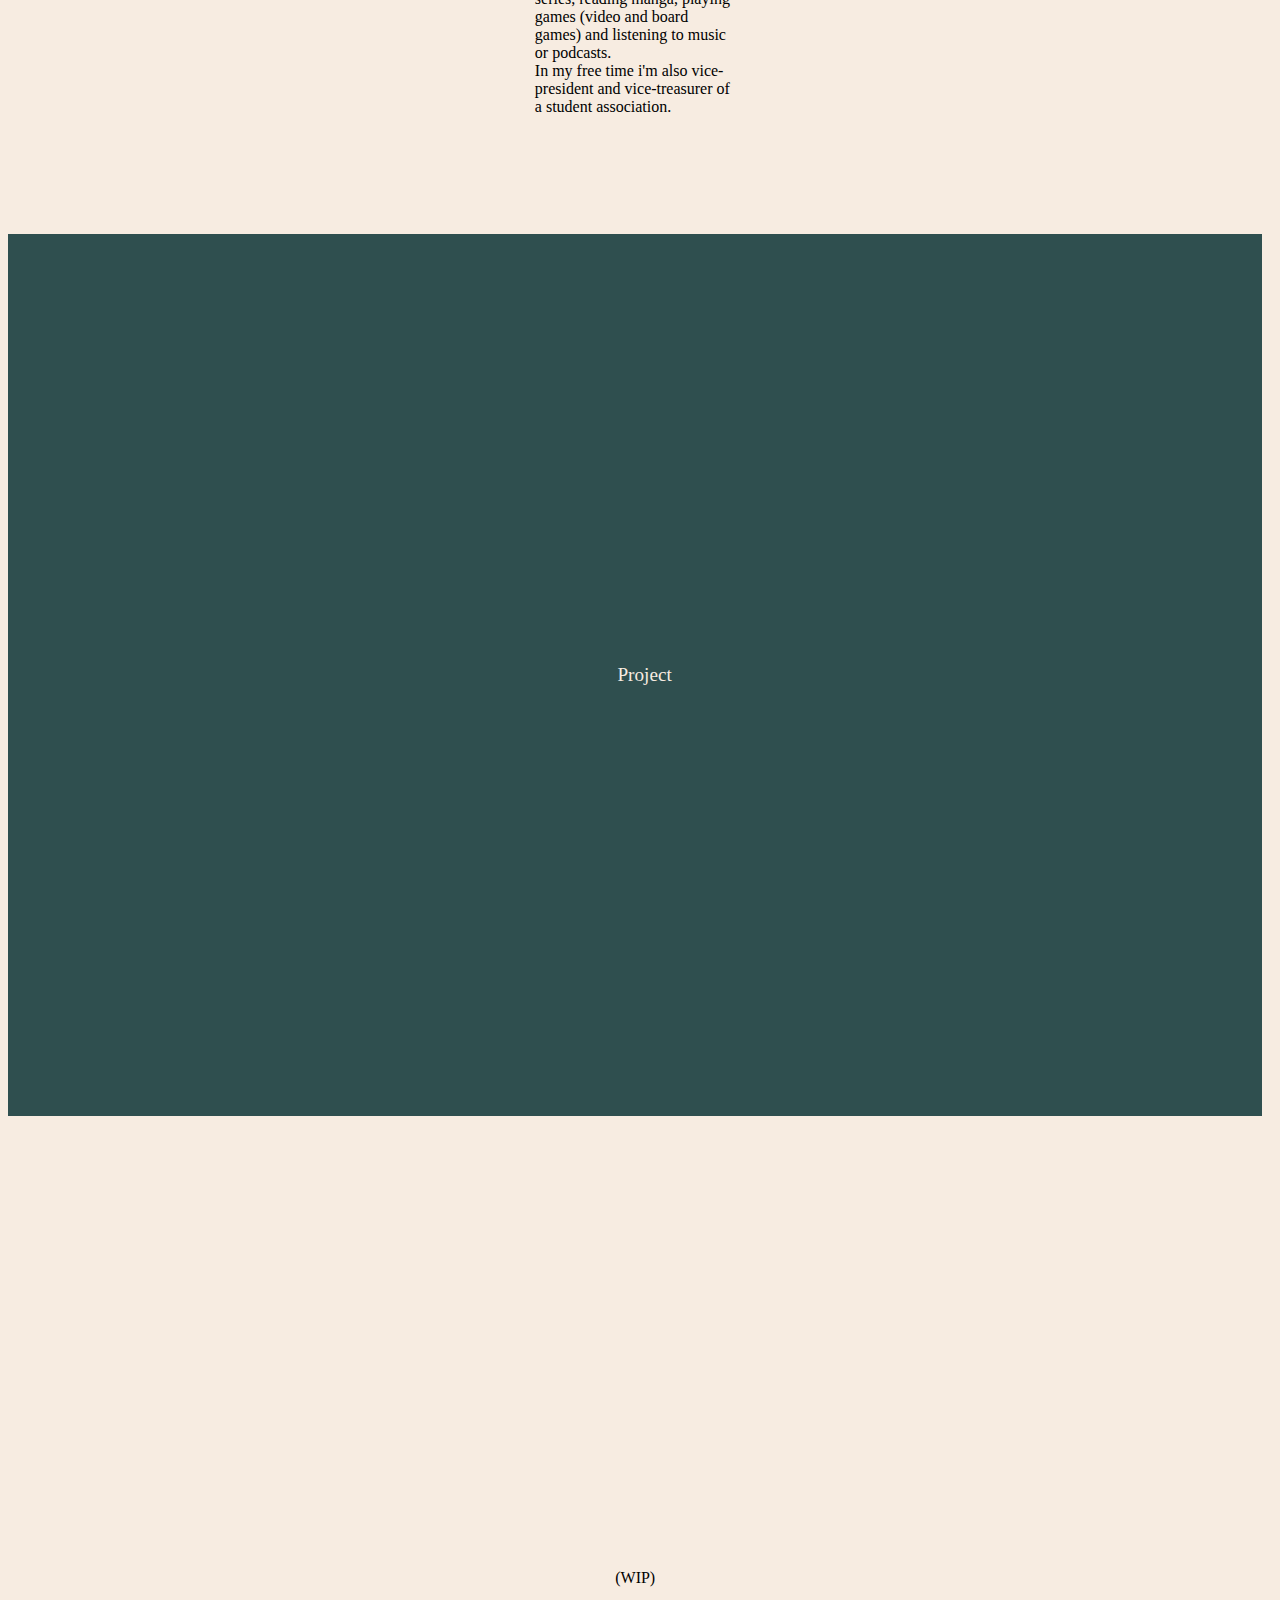
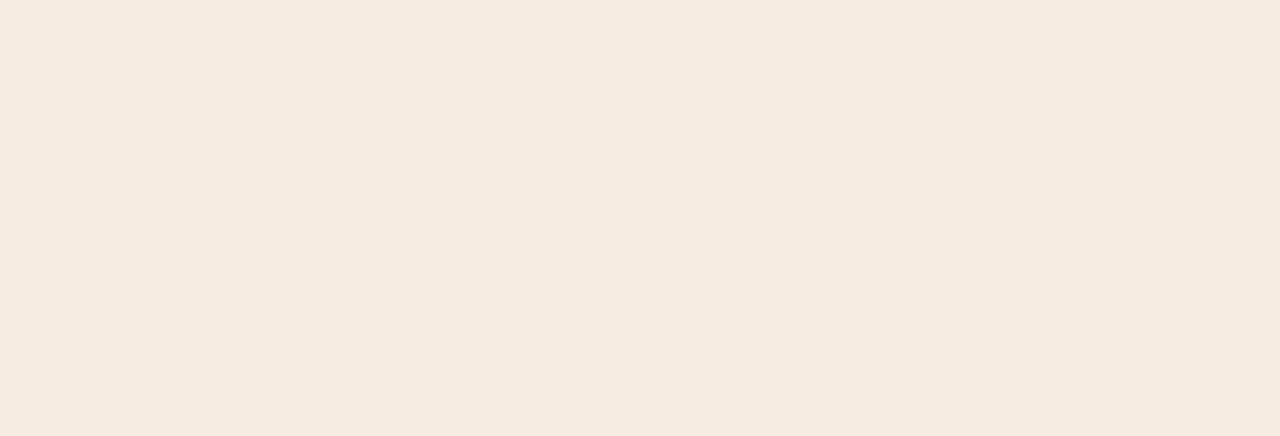
==== commit 37671ee7: "avancement js" ====
--- a/index.html
+++ b/index.html
@@ -29,7 +29,7 @@
     <nav>
         <a href=""><img class="mail" src="./picture/mail.png" alt="mail picture"></a>
         <a href="https://github.com/Clem47"><img class="git" src="" alt="git picture"></a>
-        <a href="https://fr.linkedin.com/in/cl%C3%A9ment-crispel-684484253"><img class="linkedin" src="./picture/linkedin.png" alt="linkedin picture"></a>
+        <a href="https://fr.linkedin.com/in/cl%C3%A9ment-crispel-684484253"><img class="linkedin" src="" alt="linkedin picture"></a>
         <div> 
         </div>
     </nav>
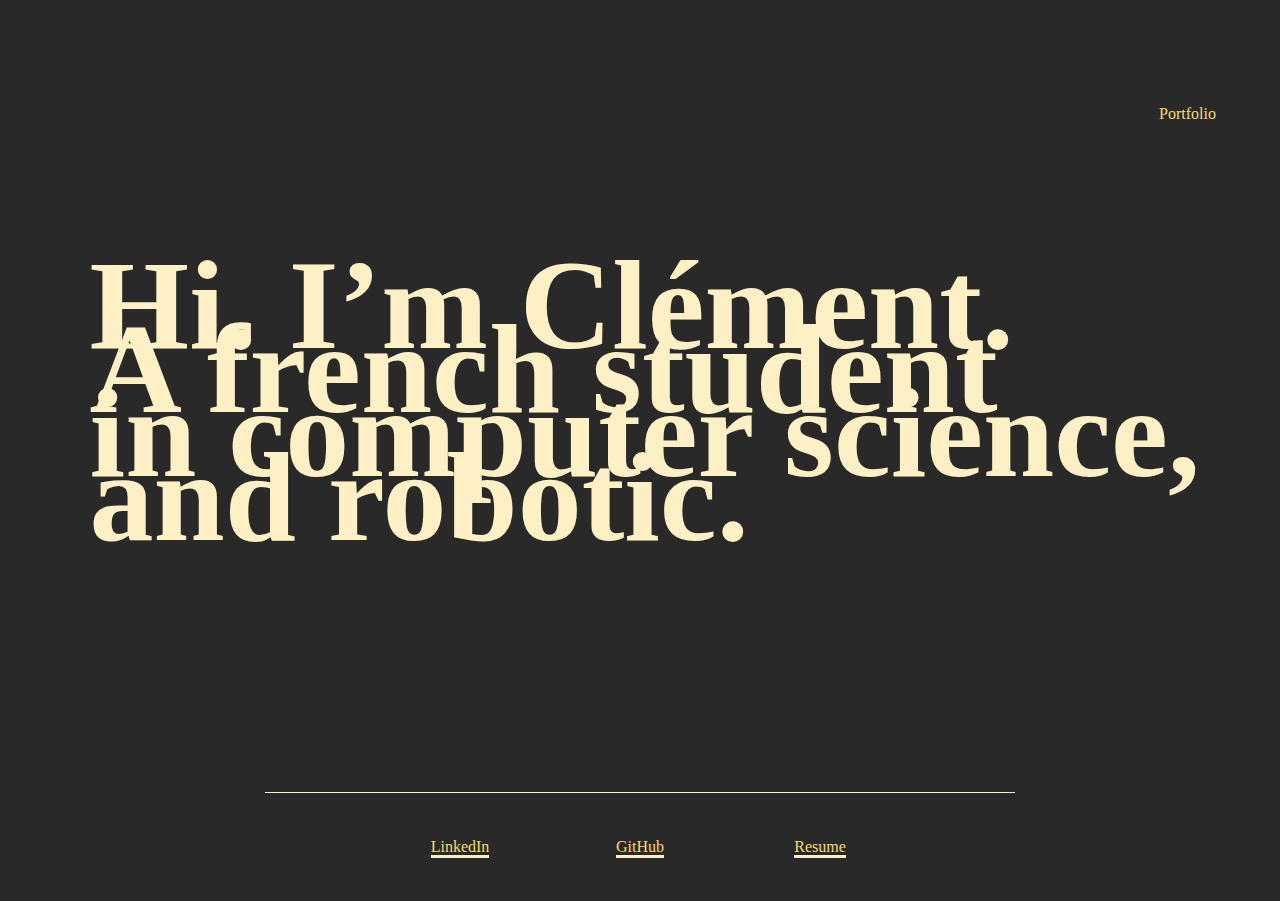
==== commit 1877bf65: "home page" ====
--- a/index.html
+++ b/index.html
@@ -4,87 +4,29 @@
     <meta charset="UTF-8">
     <meta http-equiv="X-UA-Compatible" content="IE=edge">
     <meta name="viewport" content="width=device-width, initial-scale=1.0">
-    <link rel="stylesheet" href="./CSS/style.css">
-    <link rel="stylesheet" href="./CSS/about_me.css">
-    <link rel="stylesheet" href="./CSS/welcome.css">
-    <link rel="stylesheet" href="./CSS/project.css">
-    <link rel="stylesheet" href="./CSS/contact.css">
-    <title>Portfolio</title>
+    <link rel="stylesheet" href="./CSS/homePage.css">
+    <title>Clément CRISPEL</title>
 </head>
 <body>
     <header>
-        <div class="menu">
-            <a href="#welcome"><p><b>Home page</b></p></a>
-        </div>
-        <div class="menu">
-            <a href="#about_me"><p><b>About me</b></p></a>
-        </div>
-        <div class="menu">
-            <a href="#project"><p><b>Project</b></p></a>
-        </div>
-        <div class="menu">
-            <a href="#contact"><p><b>Contact</b></p></a>
-        </div>
+        <a href="./portfolio/portfolio.html" class="header_link push-right">Portfolio</a>
     </header>
-    <nav>
-        <a href=""><img class="mail" src="./picture/mail.png" alt="mail picture"></a>
-        <a href="https://github.com/Clem47"><img class="git" src="" alt="git picture"></a>
-        <a href="https://fr.linkedin.com/in/cl%C3%A9ment-crispel-684484253"><img class="linkedin" src="" alt="linkedin picture"></a>
-        <div> 
-        </div>
-    </nav>
-    <div class="container" id="container">
-        <div class="welcome" id = "welcome">
-            <div>
-                <p>Welcome to my Portfolio (WIP)</p>
-            </div>
-        </div>
-        <div class="about_me" id="about_me">
-            <div class="picture">
-                <img src="./picture/moi.jpg" alt="picture of me">
-            </div>
-            <div></div>
-            <div class="who_i_am">
-                <p><b><u>Who am i ?</u></b></p>
-                <p>I'm french student in computer science at the University of Bordeaux.
-                <br>I pass also an additional 2 years degree in robotic at the University of Bordeaux.</p>
-                <p>For now i’m looking for an internship abroad to improve my english and discover other countries.
-                <br>Later i’d like to be either full stack developer or work on AI and robots. </p>
-                <p> As a great lover of culture, my hobbies are watching films and series, reading manga, playing games (video and board games) and listening to music or podcasts.
-                <br> In my free time i'm also vice-president and vice-treasurer of a student association.</p>
-            </div>
-            <div></div>
-            <div class="who_i_am">
-                <p>(WIP)</p>
-            </div>
-        </div>
-        <div class="project" id="project">
-            <div class="title" id="title">
-                <p>Project</p>
-            </div>
-            <div>
-                <p>(WIP)</p>
-            </div>
-            <div>
-                <p>(WIP)</p>
-            </div>
-            <div>
-                <p>(WIP)</p>
-            </div>
-            <div>
-                <p>(WIP)</p>
-            </div>
-            <div>
-                <p>(WIP)</p>
-            </div>
-        </div>
-        <div class="contact" id="contact">
-            <p>(WIP)</p>
-        </div>
-    </div>
-    <div class="button" id="button">
-        <img src="./picture/down.png" alt="down button">
-    </div>
-    <script src="./JS/project.js"></script>
-</body>
-</html>+    <section class="padding">
+        <section id="text">
+            <h1> 
+                Hi. I’m Clément.</br>
+                A french student</br>
+                in computer science,</br>
+                and robotic.
+            </h1> 
+        </section>
+    </section>
+    <footer>
+        <nav id="footer-nav">
+            <div><a href="https://fr.linkedin.com/in/cl%C3%A9ment-crispel-684484253">LinkedIn</a></div>
+            <div><a href="https://github.com/Clem47">GitHub</a></div>
+            <div><a href="">Resume</a></div>
+        </nav>
+    </footer>
+      
+</body>--- a/CSS/homePage.css
+++ b/CSS/homePage.css
@@ -0,0 +1,39 @@
+@import "../utils/color.css";
+@import "../utils/footer.css";
+@import "../utils/a.css";
+
+body{
+    margin: 0;
+    padding: 0;
+    border: 0;
+    font-size: 100%;
+    background-color: var(--jet);
+    line-height: 1;
+    font: inherit;
+    vertical-align: baseline; }
+
+header {
+    margin: 50px auto;
+    width: 90%;
+    height: 73px;
+    display: flex; }
+
+header .header_link {
+    align-self: flex-end;
+    margin-left: 50px;
+    border-bottom: 0px; }
+    
+.push-right {
+    margin-left: auto !important; }
+
+.padding {
+    padding-bottom: 150px; }
+
+#text{
+    color: var(--lemonMeringue);
+    align-self: center;
+    padding-left: 7%;
+    line-height: 64px;
+    font-size: 64px;
+    margin-top: 150px; }
+
